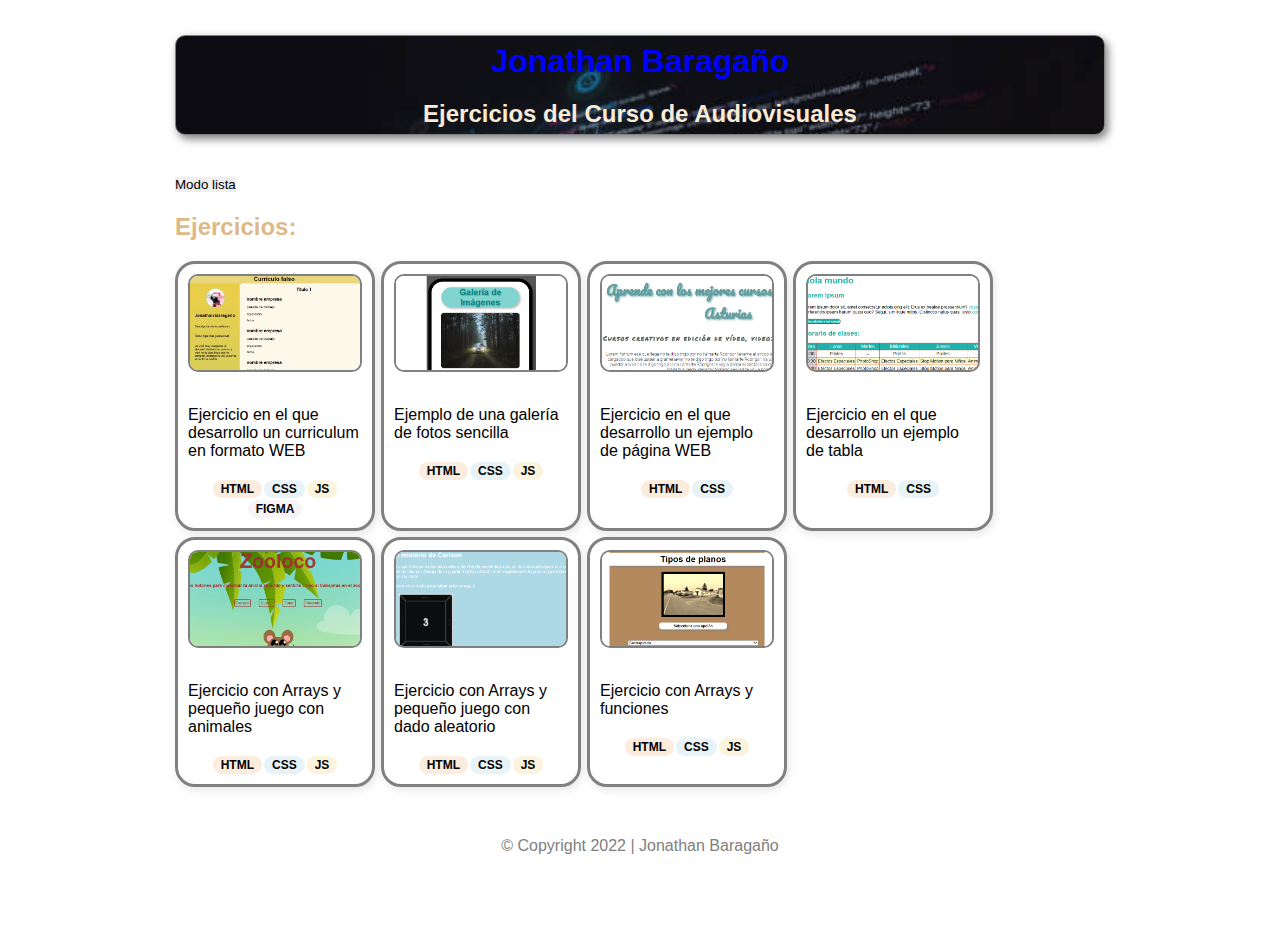
==== index.html @ 5646c551 "16" ====
<!DOCTYPE html>
<html lang="es">
<head>
    <meta charset="UTF-8">
    <meta name="viewport" content="width=device-width, initial-scale=1.0">
    <link rel="stylesheet" href="css/style.css">
    <title>Ejercicios curso Audiovisuales</title>

    <!-- Favicons & Appicons -->
    <link rel="icon" type="image/png" href="img/perfil.jpg">

    <meta property="og:title" content="Curso de Audiovisuales" />
    <meta property="og:description" content="Repositorio de los ejercicios realizados en clase">
    <meta property="og:image" content="perfil.jpg">

   	
    <meta name="description" content="Repositorio de los ejercicios realizados en el Curso de Desarrollo de Proyectos Audiovisuales">
    <meta name="author" content="JohnnyBC">
    <meta name="language" content="spanish">
    <meta name="distribution" content="global">
    
</head>
<body>
    <header >
        <h1 id="galeria" class="lista">Jonathan Baragaño</h1>
        <h2>Ejercicios del Curso de Audiovisuales</h2>
    </header>

    <main>
        <nav><button onclick="cambiar()">Modo lista</button></nav>
        <h2>Ejercicios: </h2>
        <ul id="ejercicios">
            <li>
                <a href="curriculumFalso/index.html" class="btn">
                    <img src="img/foto01.jpg" alt="">
                    <h3></h3>
                    <p>Ejercicio en el que desarrollo un curriculum en formato WEB</p>
                    <ul class="tags">
                        <li class="html">HTML</li>
                        <li class="css">CSS</li>
                        <li class="js">JS</li>
                        <li class="figma">FIGMA</li>
                    </ul>
                </a>
            </li>
            <li>
                <a href="cambiarImagen/index.html" class="btn">
                    <img src="img/foto02.jpg" alt="">
                    <h3></h3>
                    <p>Ejemplo de una galería de fotos sencilla</p>
                    <ul class="tags">
                        <li class="html">HTML</li>
                        <li class="css">CSS</li>
                        <li class="js">JS</li>
                        
                    </ul>
                </a>
            </li>
            <li>
                <a href="ejemploWeb/index.html" class="btn">
                    <img src="img/foto03.jpg" alt="">
                    <h3></h3>
                    <p>Ejercicio en el que desarrollo un ejemplo de página WEB</p>
                    <ul class="tags">
                        <li class="html">HTML</li>
                        <li class="css">CSS</li>
                        
                    </ul>
                </a>
            </li>
            <li>
                <a href="ejemploTabla/index.html" class="btn">
                    <img src="img/foto04.jpg" alt="">
                    <h3></h3>
                    <p>Ejercicio en el que desarrollo un ejemplo de tabla </p>
                    <ul class="tags">
                        <li class="html">HTML</li>
                        <li class="css">CSS</li>
                        
                    </ul>
                </a>
            </li>
            <li>
                <a href="Zooloco/index.html" class="btn">
                    <img src="img/foto05.jpg" alt="">
                    <h3></h3>
                    <p>Ejercicio con Arrays y pequeño juego con animales </p>
                    <ul class="tags">
                        <li class="html">HTML</li>
                        <li class="css">CSS</li>
                        <li class="js">JS</li>
                    </ul>
                </a>
            </li>
            <li>
                <a href="proyectoJuego/index.html" class="btn">
                    <img src="img/foto06.jpg" alt="">
                    <h3></h3>
                    <p>Ejercicio con Arrays y pequeño juego con dado aleatorio </p>
                    <ul class="tags">
                        <li class="html">HTML</li>
                        <li class="css">CSS</li>
                        <li class="js">JS</li>
                    </ul>
                </a>
            </li>
            <li>
                <a href="juegoImagenes/index.html" class="btn">
                    <img src="img/foto07.jpg" alt="">
                    <h3></h3>
                    <p>Ejercicio con Arrays y funciones </p>
                    <ul class="tags">
                        <li class="html">HTML</li>
                        <li class="css">CSS</li>
                        <li class="js">JS</li>
                    </ul>
                </a>
            </li>
        </ul>
    </main>

    <footer>
        <p>&copy; Copyright 2022 | Jonathan Baragaño</p>
    </footer>
</body>
<script src="js/javascript.js"></script>
</html>
---- css/style.css ----
*{
    margin: 0; padding: 0; border: 0; box-sizing: border-box;
}

body{
    font-family: sans-serif;
    padding: 15px;
    max-width: 960px;
    margin: 20px auto;
    
    height: 100vh;
}

header{
    background-image: url('../img/header.jpg');
    background-size: cover;
    background-repeat: no-repeat;
    height: 100px;
    border-radius: 10px;
    display: flex;
    flex-direction: column;
    justify-content: center;
    align-items: center;
    box-shadow: 3px 4px 8px rgba(0, 0, 0, 0.5);
    margin-bottom: 40px;
    border: grey 1px solid;
}

h1, header h2 {
    color: antiquewhite;
    margin: 10px;
}

main h2{
    margin: 20px auto;
    color: burlywood;
}
a{text-decoration: none; color: black;}

ul#ejercicios img{
    max-width: 100%;
    border-radius: 10px;
    border: solid 2px grey;
    
}

ul#ejercicios,
ul.tags{
    list-style: none;

    display: flex;
    flex-wrap: wrap;

}

ul#ejercicios > li{
    
    width: 200px;
    border: grey 3px solid;
    padding: 10px;
    border-radius: 20px;
    box-shadow: 2px 3px 8px rgba(0, 0, 0, 0.1);
}

ul#ejercicios > li:hover{
    
    box-shadow: 2px 3px 8px rgba(0, 0, 0, 0.4);
}

ul#ejercicios > li:hover a{
    
    color:black;
}

ul#ejercicios{
    gap: 6px;
}

ul.tags{
    margin-top: 20px;
    gap: 2px;
    justify-content: center;
}

ul.tags li{
    text-align: center;
    padding: 2px 8px;
    background: coral;
    border-radius: 9999px;
    font-size: 12px;
    font-weight: bold;
}

ul#ejercicios li h3{
    margin-bottom: 20px;
}

footer{
    margin-top: 50px;
    text-align: center;
    color: grey;
}

ul#ejercicios >li img{
    aspect-ratio: 16/9;
    object-fit: cover;
    border-radius: 10px;
    margin-bottom: 10px;
}

ul.tags li.html{
    background: rgba(251, 236, 221, 1);; 

}

ul.tags li.css{
    background:rgba(231, 243, 248, 1);; 
}

ul.tags li.js{
    background:rgba(251, 243, 219, 1); 
}

ul.tags li.figma{
    background:rgba(244, 240, 247, 0.8);; 
}

.lista{
    color: red;
}

.rejilla{
    color:blue;
}
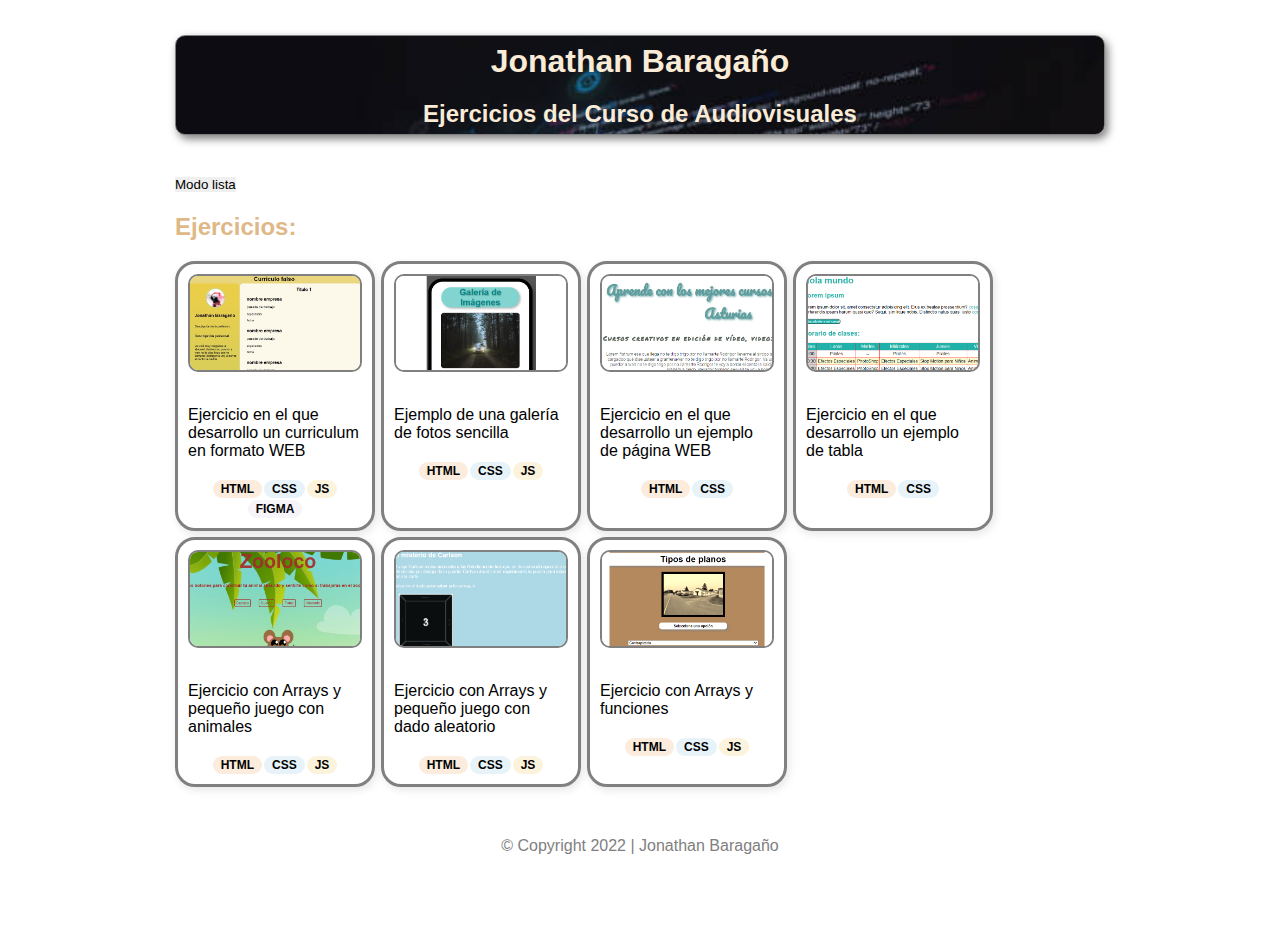
==== commit 1fc378ac: "16" ====
--- a/index.html
+++ b/index.html
@@ -22,14 +22,14 @@
 </head>
 <body>
     <header >
-        <h1 id="galeria" class="lista">Jonathan Baragaño</h1>
+        <h1>Jonathan Baragaño</h1>
         <h2>Ejercicios del Curso de Audiovisuales</h2>
     </header>
 
     <main>
         <nav><button onclick="cambiar()">Modo lista</button></nav>
         <h2>Ejercicios: </h2>
-        <ul id="ejercicios">
+        <ul id="ejercicios" class="lista">
             <li>
                 <a href="curriculumFalso/index.html" class="btn">
                     <img src="img/foto01.jpg" alt="">
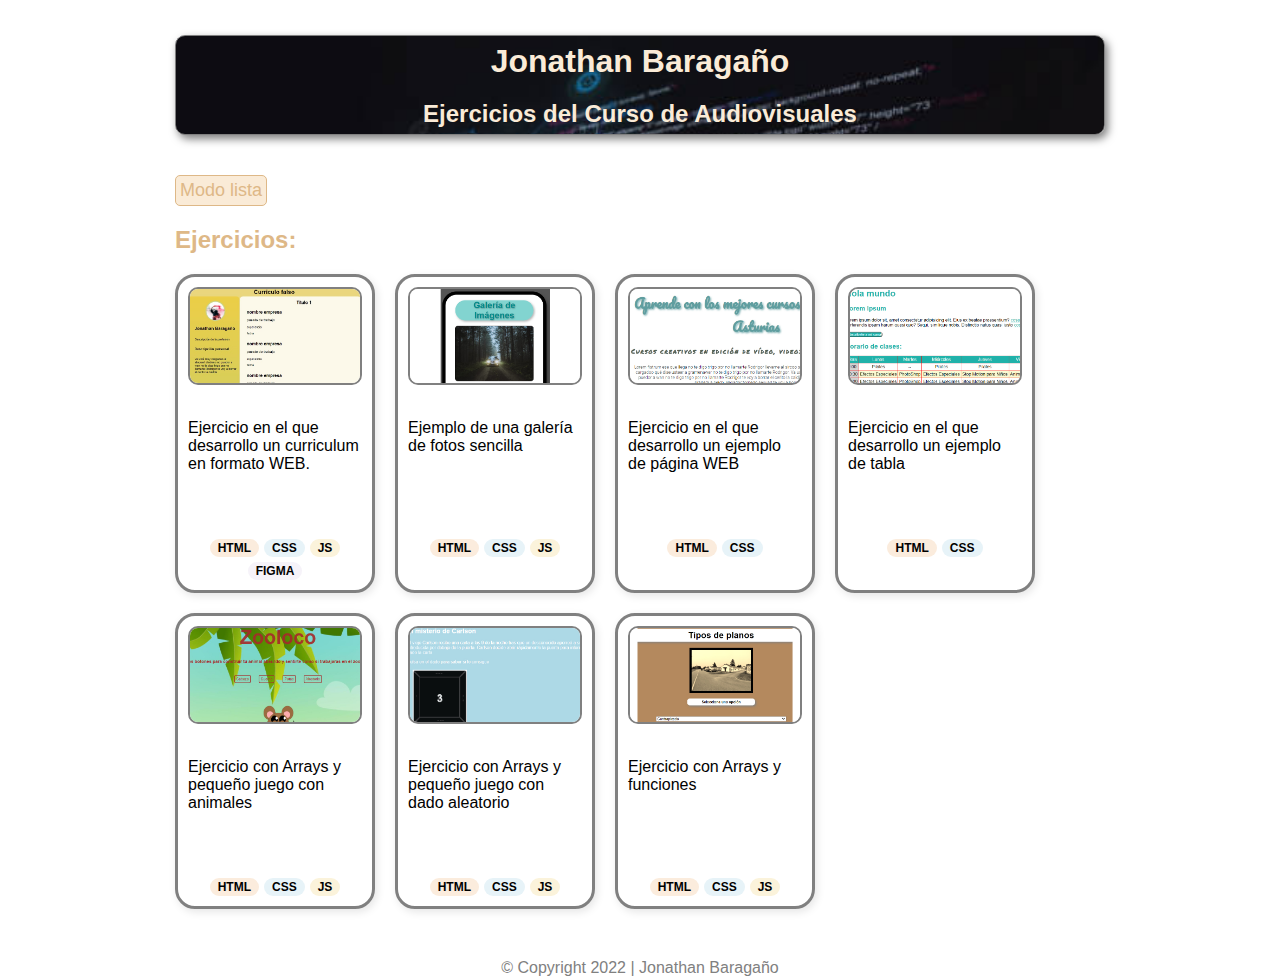
==== commit 94232b54: "4" ====
--- a/index.html
+++ b/index.html
@@ -27,14 +27,16 @@
     </header>
 
     <main>
-        <nav><button onclick="cambiar()">Modo lista</button></nav>
+        <nav><button onclick="cambiar()" id="btn_cambiar" class="boton">Modo lista</button></nav>
         <h2>Ejercicios: </h2>
         <ul id="ejercicios" class="lista">
             <li>
-                <a href="curriculumFalso/index.html" class="btn">
+                <a href="curriculumFalso/index.html" target="blank" class="btn">
                     <img src="img/foto01.jpg" alt="">
                     <h3></h3>
-                    <p>Ejercicio en el que desarrollo un curriculum en formato WEB</p>
+                    <p>Ejercicio en el que desarrollo un curriculum en formato WEB.
+                        
+                    </p>
                     <ul class="tags">
                         <li class="html">HTML</li>
                         <li class="css">CSS</li>
@@ -44,7 +46,7 @@
                 </a>
             </li>
             <li>
-                <a href="cambiarImagen/index.html" class="btn">
+                <a href="cambiarImagen/index.html" target="blank" class="btn">
                     <img src="img/foto02.jpg" alt="">
                     <h3></h3>
                     <p>Ejemplo de una galería de fotos sencilla</p>
@@ -57,7 +59,7 @@
                 </a>
             </li>
             <li>
-                <a href="ejemploWeb/index.html" class="btn">
+                <a href="ejemploWeb/index.html"  target="blank"class="btn">
                     <img src="img/foto03.jpg" alt="">
                     <h3></h3>
                     <p>Ejercicio en el que desarrollo un ejemplo de página WEB</p>
@@ -69,7 +71,7 @@
                 </a>
             </li>
             <li>
-                <a href="ejemploTabla/index.html" class="btn">
+                <a href="ejemploTabla/index.html"  target="blank"class="btn">
                     <img src="img/foto04.jpg" alt="">
                     <h3></h3>
                     <p>Ejercicio en el que desarrollo un ejemplo de tabla </p>
@@ -81,7 +83,7 @@
                 </a>
             </li>
             <li>
-                <a href="Zooloco/index.html" class="btn">
+                <a href="Zooloco/index.html" target="blank" class="btn">
                     <img src="img/foto05.jpg" alt="">
                     <h3></h3>
                     <p>Ejercicio con Arrays y pequeño juego con animales </p>
@@ -93,7 +95,7 @@
                 </a>
             </li>
             <li>
-                <a href="proyectoJuego/index.html" class="btn">
+                <a href="proyectoJuego/index.html" target="blank" class="btn">
                     <img src="img/foto06.jpg" alt="">
                     <h3></h3>
                     <p>Ejercicio con Arrays y pequeño juego con dado aleatorio </p>
@@ -105,7 +107,7 @@
                 </a>
             </li>
             <li>
-                <a href="juegoImagenes/index.html" class="btn">
+                <a href="juegoImagenes/index.html" target="blank" class="btn">
                     <img src="img/foto07.jpg" alt="">
                     <h3></h3>
                     <p>Ejercicio con Arrays y funciones </p>
--- a/css/style.css
+++ b/css/style.css
@@ -42,7 +42,9 @@
     border-radius: 10px;
     border: solid 2px grey;
     
+    
 }
+
 
 ul#ejercicios,
 ul.tags{
@@ -50,6 +52,7 @@
 
     display: flex;
     flex-wrap: wrap;
+    
 
 }
 
@@ -65,6 +68,7 @@
 ul#ejercicios > li:hover{
     
     box-shadow: 2px 3px 8px rgba(0, 0, 0, 0.4);
+    transform: scale(1.1);
 }
 
 ul#ejercicios > li:hover a{
@@ -73,12 +77,12 @@
 }
 
 ul#ejercicios{
-    gap: 6px;
+    gap: 20px;
 }
 
 ul.tags{
     margin-top: 20px;
-    gap: 2px;
+    gap: 5px;
     justify-content: center;
 }
 
@@ -89,10 +93,15 @@
     border-radius: 9999px;
     font-size: 12px;
     font-weight: bold;
+    
 }
 
 ul#ejercicios li h3{
     margin-bottom: 20px;
+}
+/* la descripción la limito a 100px, si nos pasamos el texto va a desbordar, en caso de hacerlo, aumentar aquí */
+ul#ejercicios.rejilla p{
+    height: 100px;
 }
 
 footer{
@@ -109,12 +118,12 @@
 }
 
 ul.tags li.html{
-    background: rgba(251, 236, 221, 1);; 
+    background: rgba(251, 236, 221, 1); 
 
 }
 
 ul.tags li.css{
-    background:rgba(231, 243, 248, 1);; 
+    background:rgba(231, 243, 248, 1); 
 }
 
 ul.tags li.js{
@@ -122,13 +131,58 @@
 }
 
 ul.tags li.figma{
-    background:rgba(244, 240, 247, 0.8);; 
+    background:rgba(244, 240, 247, 0.8); 
 }
 
-.lista{
-    color: red;
+
+
+
+
+
+/* list */
+ul#ejercicios.lista > li{
+    width:100%; 
+    flex-direction: row; 
+    border:none;
+    border-radius:10px;
 }
 
-.rejilla{
-    color:blue;
+ul#ejercicios.lista > li a{display:flex; 
+    gap: 20px; 
+    align-items: flex-end;
+}
+ul#ejercicios.lista img{ 
+    height: 36px;
+    margin: 0 16px 0 0;
+    border-radius: 4px; 
+    filter: grayscale(100%);
+
+    transition: 0.3s;
+}
+ul#ejercicios.lista >li:hover img{ 
+    margin-right:30px; 
+    transform:scale(1.18);
+    filter: grayscale(0%);
+ }
+ul#ejercicios.lista >li p{
+    margin-right: 20px;
+}
+
+.boton{
+    color: burlywood;
+    background: antiquewhite;
+    border-radius: 5px;
+    padding: 4px;
+    font-size: large;
+    border: solid 1px burlywood;
+}
+
+.boton:hover{
+    color: antiquewhite;
+    background: burlywood;
+    border-radius: 5px;
+    padding: 4px;
+    font-size: large;
+    border: solid 1px antiquewhite;
+    letter-spacing: 2px;
 }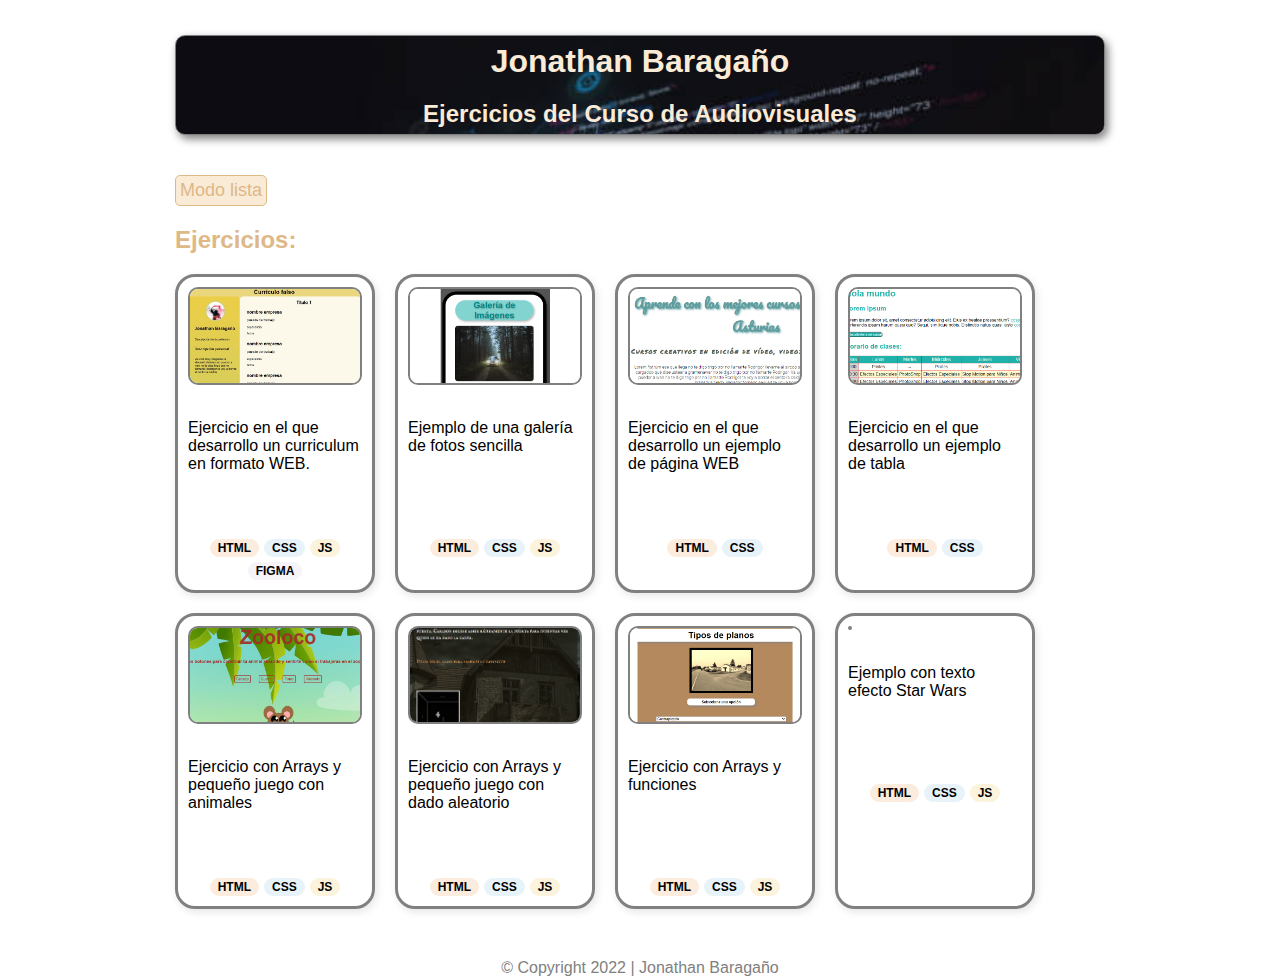
==== commit 9bb07d3e: "2" ====
--- a/index.html
+++ b/index.html
@@ -118,6 +118,18 @@
                     </ul>
                 </a>
             </li>
+            <li>
+                <a href="ejemplo3D/index.html" target="blank" class="btn">
+                    <img src="img/foto08.jpg" alt="">
+                    <h3></h3>
+                    <p>Ejemplo con texto efecto Star Wars </p>
+                    <ul class="tags">
+                        <li class="html">HTML</li>
+                        <li class="css">CSS</li>
+                        <li class="js">JS</li>
+                    </ul>
+                </a>
+            </li>
         </ul>
     </main>
 
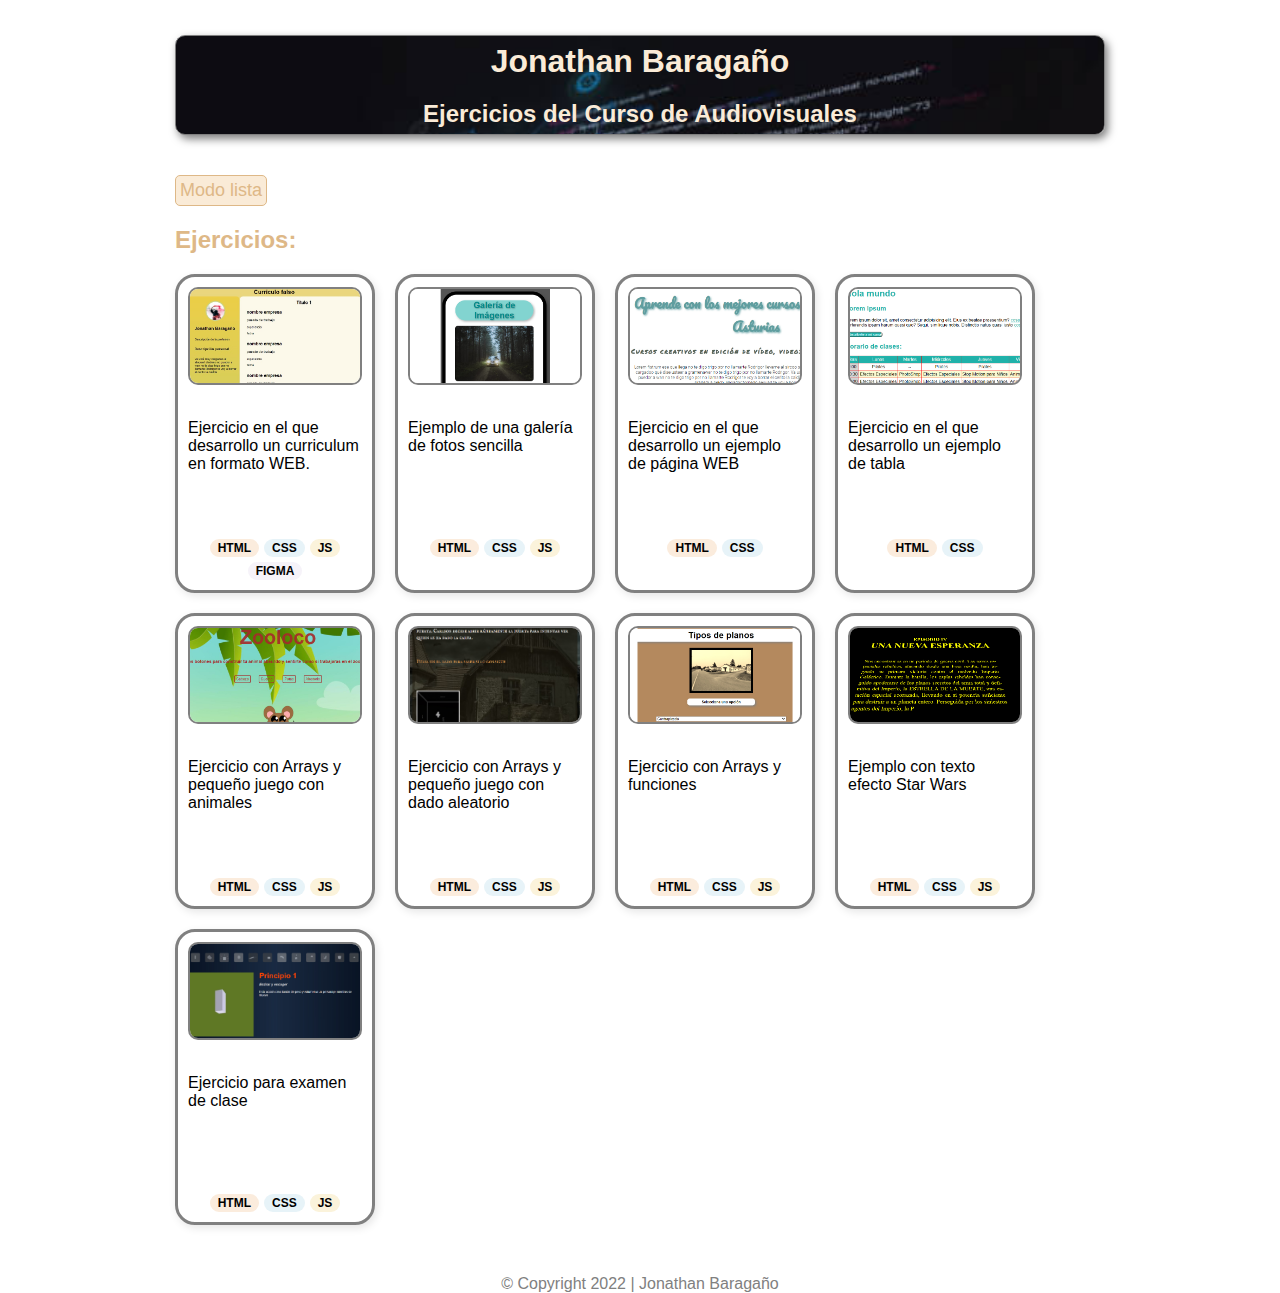
==== commit 707df534: "2" ====
--- a/index.html
+++ b/index.html
@@ -130,6 +130,18 @@
                     </ul>
                 </a>
             </li>
+            <li>
+                <a href="ejercicioExamen/index.html" target="blank" class="btn">
+                    <img src="img/foto09.jpg" alt="">
+                    <h3></h3>
+                    <p>Ejercicio para examen de clase </p>
+                    <ul class="tags">
+                        <li class="html">HTML</li>
+                        <li class="css">CSS</li>
+                        <li class="js">JS</li>
+                    </ul>
+                </a>
+            </li>
         </ul>
     </main>
 
